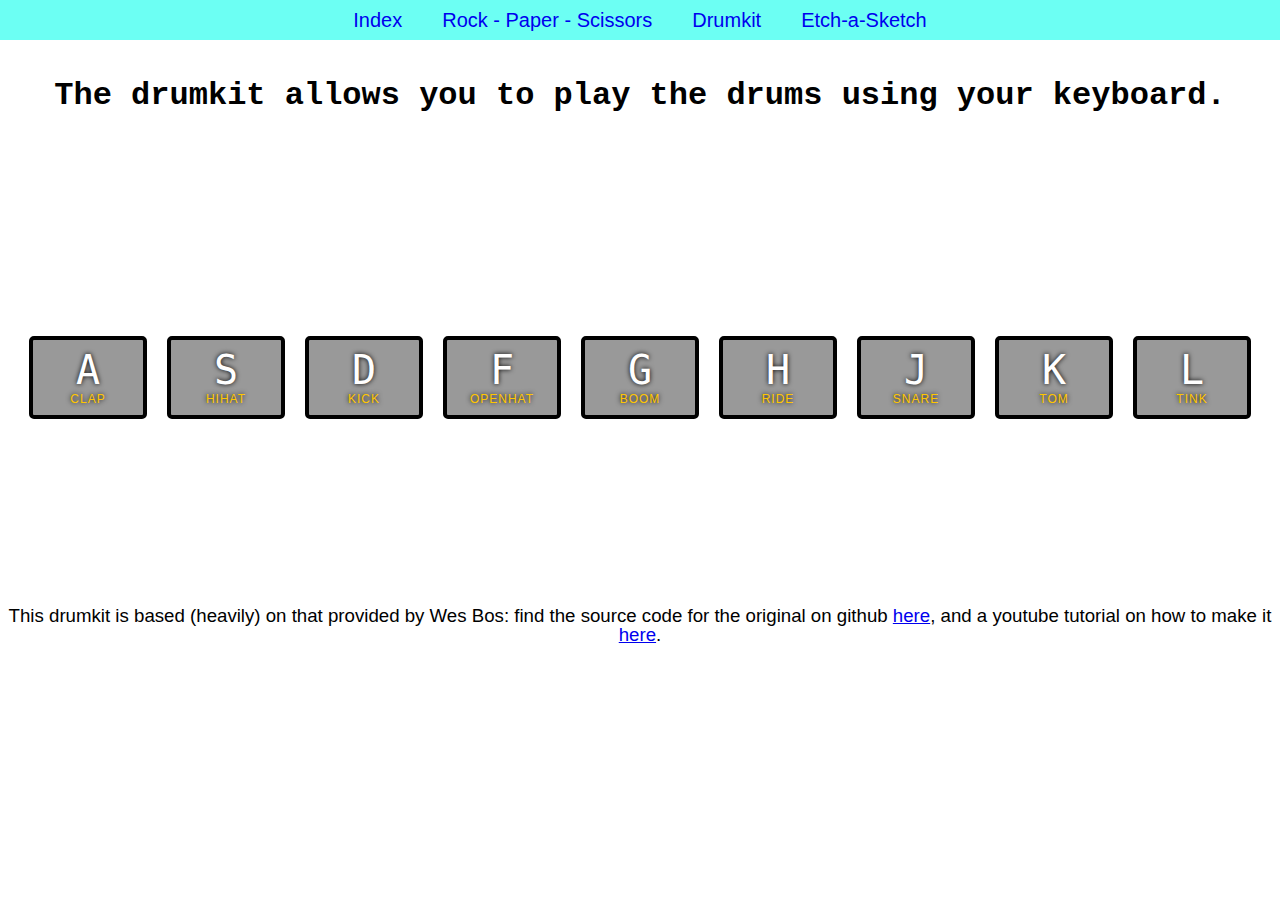
==== Drumkit/drumkit.html @ 2bddf5a8 "Addition of sites for etch-a-sketch, rock-paper-scissors and drumkit" ====
<!DOCTYPE html>
<html lang="en">
<head>
  <meta charset="UTF-8">
  <title>Drumkit</title>
  <link rel="stylesheet" type="text/css" href="../reset.css">
  <link rel="stylesheet" type="text/css" href="../Style.css">
  <link rel="stylesheet" type="text/css" href="style.css">
</head>
<body>

  <div class="navbar">
    <!-- Banner at top of page that stays visible-->
    <a href="../index.html" >Index</a>
    <a href="../Rock/rock.html" >Rock - Paper - Scissors</a>
    <a href="../Drumkit/drumkit.html" >Drumkit</a>
    <a href="../Etch-a-Sketch/sketch.html" >Etch-a-Sketch</a>
  </div>

  <h1>The drumkit allows you to play the drums using your keyboard.</h1>

  <div class="keys">
    <div data-key="65" class="key">
      <kbd>A</kbd>
      <span class="sound">clap</span>
    </div>
    <div data-key="83" class="key">
      <kbd>S</kbd>
      <span class="sound">hihat</span>
    </div>
    <div data-key="68" class="key">
      <kbd>D</kbd>
      <span class="sound">kick</span>
    </div>
    <div data-key="70" class="key">
      <kbd>F</kbd>
      <span class="sound">openhat</span>
    </div>
    <div data-key="71" class="key">
      <kbd>G</kbd>
      <span class="sound">boom</span>
    </div>
    <div data-key="72" class="key">
      <kbd>H</kbd>
      <span class="sound">ride</span>
    </div>
    <div data-key="74" class="key">
      <kbd>J</kbd>
      <span class="sound">snare</span>
    </div>
    <div data-key="75" class="key">
      <kbd>K</kbd>
      <span class="sound">tom</span>
    </div>
    <div data-key="76" class="key">
      <kbd>L</kbd>
      <span class="sound">tink</span>
    </div>
  </div>

  <div class="info">
    <p>This drumkit is based (heavily) on that provided by Wes Bos:
    find the source code for the original on github <a href="https://github.com/wesbos/JavaScript30">here</a>, 
      and a youtube tutorial on how to make it <a href="https://www.youtube.com/watch?v=VuN8qwZoego">here</a>.</p>
  </div>

  <audio data-key="65" src="sounds/clap.wav"></audio>
  <audio data-key="83" src="sounds/hihat.wav"></audio>
  <audio data-key="68" src="sounds/kick.wav"></audio>
  <audio data-key="70" src="sounds/openhat.wav"></audio>
  <audio data-key="71" src="sounds/boom.wav"></audio>
  <audio data-key="72" src="sounds/ride.wav"></audio>
  <audio data-key="74" src="sounds/snare.wav"></audio>
  <audio data-key="75" src="sounds/tom.wav"></audio>
  <audio data-key="76" src="sounds/tink.wav"></audio>

<script>


  function playSound(e){
    const audio = document.querySelector(`audio[data-key="${e.keyCode}"]`);
    const key = document.querySelector(`.key[data-key="${e.keyCode}"]`);
    
    if (!audio) return; //stop the function from running 
    audio.currentTime = 0; // resets audio to start if it is already playing
    audio.play();
    key.classList.add('playing');
  }

  function removeTransition(e) {
    if (e.propertyName !== 'transform') return; // skip events other than the transform 
    e.target.classList.remove('playing');
  };
  
  window.addEventListener('keydown', playSound);

  const keys = document.querySelectorAll(".key");
  keys.forEach(key => key.addEventListener('transitionend', removeTransition));

</script>


</body>
</html>
---- Style.css ----
html, body{
  height: 100%;
  background-color: white;
  }

.container{
  top: 0px;
  min-width: 100%;
  min-height: 100%;
  background-color: white;
}

.button{
  display: block;
  border-radius: 10px;
  font-family: Verdana, Geneva, Tahoma, sans-serif;
  font-size: 20px;
  min-height: 100px;
  text-align: center;
  vertical-align: middle;
  text-decoration: none;
  padding: 3%;
  border: 1px solid black;
  margin: 10px;
  background-color: lightblue;

}

/* The navigation bar */
.navbar{
  position: block;
  display: flex;
  flex-wrap: wrap;
  flex: 1;
  flex-direction: row;
  justify-content: center;
  align-content: stretch;
  top: 3px;
  left: 1%;
  margin: 0;
  width: 100%;
  height: auto;
  z-index: 15;
  background-color: rgb(108, 255, 243);
}

/* Links inside the navbar */
.navbar a{

  padding: 10px 20px;     /*  10px top & bottom, 20px at sides */
  border:none;
  text-align: center;
  text-decoration: none;
  background-color: rgb(108, 255, 243);
  font-family: Verdana, Geneva, Tahoma, sans-serif;
  font-size: 20px;
}

.navbar a:hover{
  background-color: rgb(108, 184, 255);
}

h1{
  font-family: 'Courier New', Courier, monospace;
  font-size: 24pt;
  text-align: center;
  margin: 20px;
  padding: 20px;
}

p{
  margin: 5px;
  text-align: center;
  font-family: Verdana, Geneva, Tahoma, sans-serif;
  font-size: 14pt;
}
---- Drumkit/style.css ----
html {
  font-size: 10px;
  background: white; /*url(http://i.imgur.com/b9r5sEL.jpg) bottom center;*/
  background-size: cover;
}

body,html {
  margin: 0;
  padding: 0;
  font-family: sans-serif;
}

.keys {
  display: flex;
  flex: 1;
  min-height: 50vh;
  align-items: center;
  justify-content: center;
}

.key {
  border: .4rem solid black;
  border-radius: .5rem;
  margin: 1rem;
  font-size: 1.5rem;
  padding: 1rem .5rem;
  transition: all .07s ease;
  width: 10rem;
  text-align: center;
  color: white;
  background: rgba(0,0,0,0.4);
  text-shadow: 0 0 .5rem black;
}

.playing {
  transform: scale(1.3);
  border-color: #ffc600;
  box-shadow: 0 0 1rem #ffc600;
}

kbd {
  display: block;
  font-size: 4rem;
}

.sound {
  font-size: 1.2rem;
  text-transform: uppercase;
  letter-spacing: .1rem;
  color: #ffc600;
}
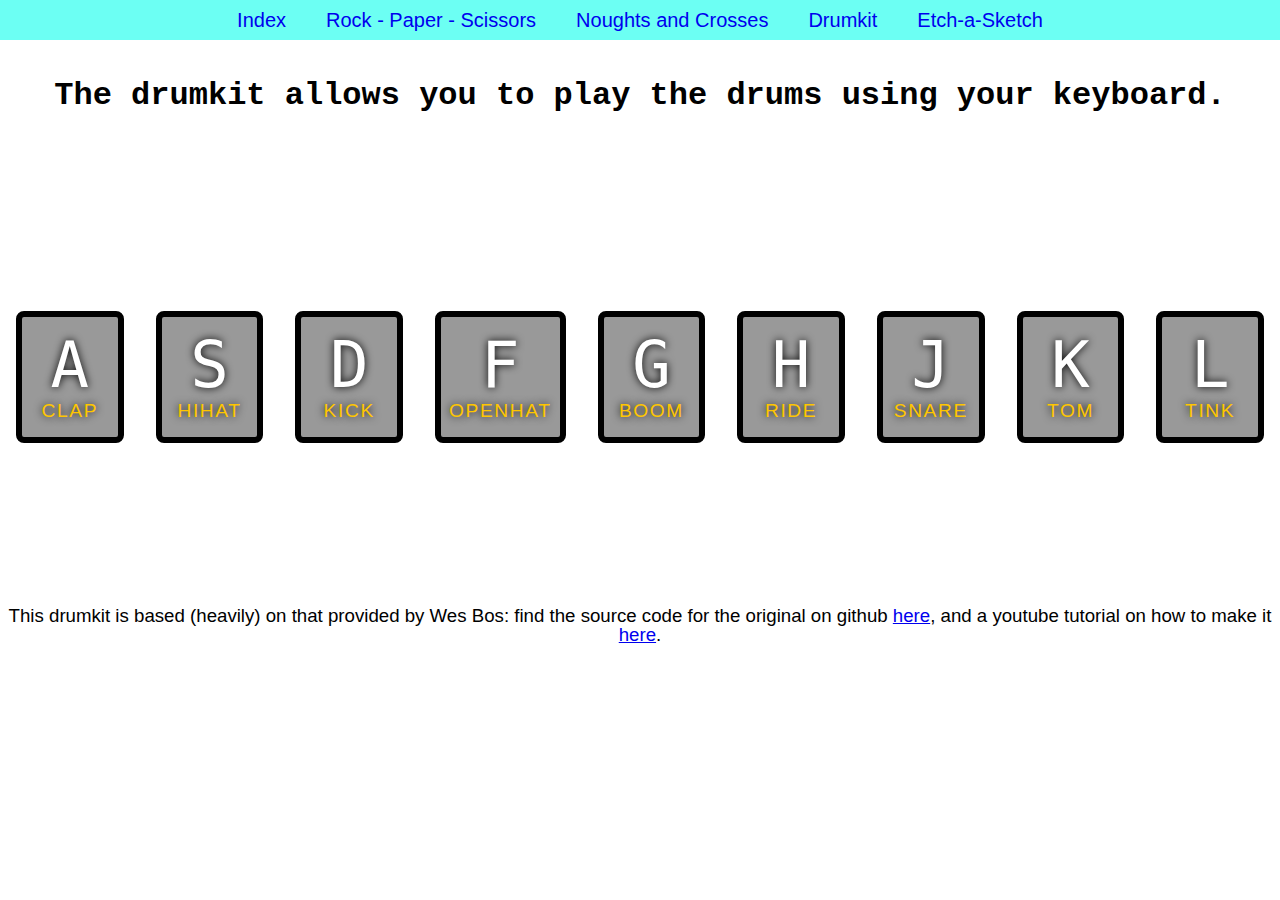
==== commit 54ed0479: "Drumkit header corrected, unnecessary font-size removed from css. CSS file renamed." ====
--- a/Drumkit/drumkit.html
+++ b/Drumkit/drumkit.html
@@ -5,7 +5,7 @@
   <title>Drumkit</title>
   <link rel="stylesheet" type="text/css" href="../reset.css">
   <link rel="stylesheet" type="text/css" href="../Style.css">
-  <link rel="stylesheet" type="text/css" href="style.css">
+  <link rel="stylesheet" type="text/css" href="drumkit_style.css">
 </head>
 <body>
 
@@ -13,6 +13,7 @@
     <!-- Banner at top of page that stays visible-->
     <a href="../index.html" >Index</a>
     <a href="../Rock/rock.html" >Rock - Paper - Scissors</a>
+    <a href="../Noughts-Crosses/noughts-crosses.html" >Noughts and Crosses</a>
     <a href="../Drumkit/drumkit.html" >Drumkit</a>
     <a href="../Etch-a-Sketch/sketch.html" >Etch-a-Sketch</a>
   </div>
@@ -74,30 +75,7 @@
   <audio data-key="75" src="sounds/tom.wav"></audio>
   <audio data-key="76" src="sounds/tink.wav"></audio>
 
-<script>
-
-
-  function playSound(e){
-    const audio = document.querySelector(`audio[data-key="${e.keyCode}"]`);
-    const key = document.querySelector(`.key[data-key="${e.keyCode}"]`);
-    
-    if (!audio) return; //stop the function from running 
-    audio.currentTime = 0; // resets audio to start if it is already playing
-    audio.play();
-    key.classList.add('playing');
-  }
-
-  function removeTransition(e) {
-    if (e.propertyName !== 'transform') return; // skip events other than the transform 
-    e.target.classList.remove('playing');
-  };
-  
-  window.addEventListener('keydown', playSound);
-
-  const keys = document.querySelectorAll(".key");
-  keys.forEach(key => key.addEventListener('transitionend', removeTransition));
-
-</script>
+<script src="drumkit.js"></script>
 
 
 </body>
--- a/Drumkit/drumkit_style.css
+++ b/Drumkit/drumkit_style.css
@@ -0,0 +1,52 @@
+html {
+  background: white;
+  background-size: cover;
+}
+
+body,html {
+  margin: 0;
+  padding: 0;
+  font-family: sans-serif;
+}
+
+.keys {
+  display: flex;
+  flex: 1;
+  min-height: 50vh;
+  align-items: center;
+  justify-content: center;
+}
+
+.key {
+  border: .4rem solid black;
+  border-radius: .5rem;
+  margin: 1rem;
+  font-size: 1.5rem;
+  padding: 1rem .5rem;
+  transition: all .07s ease;
+  width: 10rem;
+  text-align: center;
+  color: white;
+  background: rgba(0,0,0,0.4);
+  text-shadow: 0 0 .5rem black;
+}
+
+.playing {
+  transform: scale(1.3);
+  border-color: #ffc600;
+  box-shadow: 0 0 1rem #ffc600;
+}
+
+kbd {
+  display: block;
+  font-size: 4rem;
+}
+
+.sound {
+  font-size: 1.2rem;
+  text-transform: uppercase;
+  letter-spacing: .1rem;
+  color: #ffc600;
+}
+
+
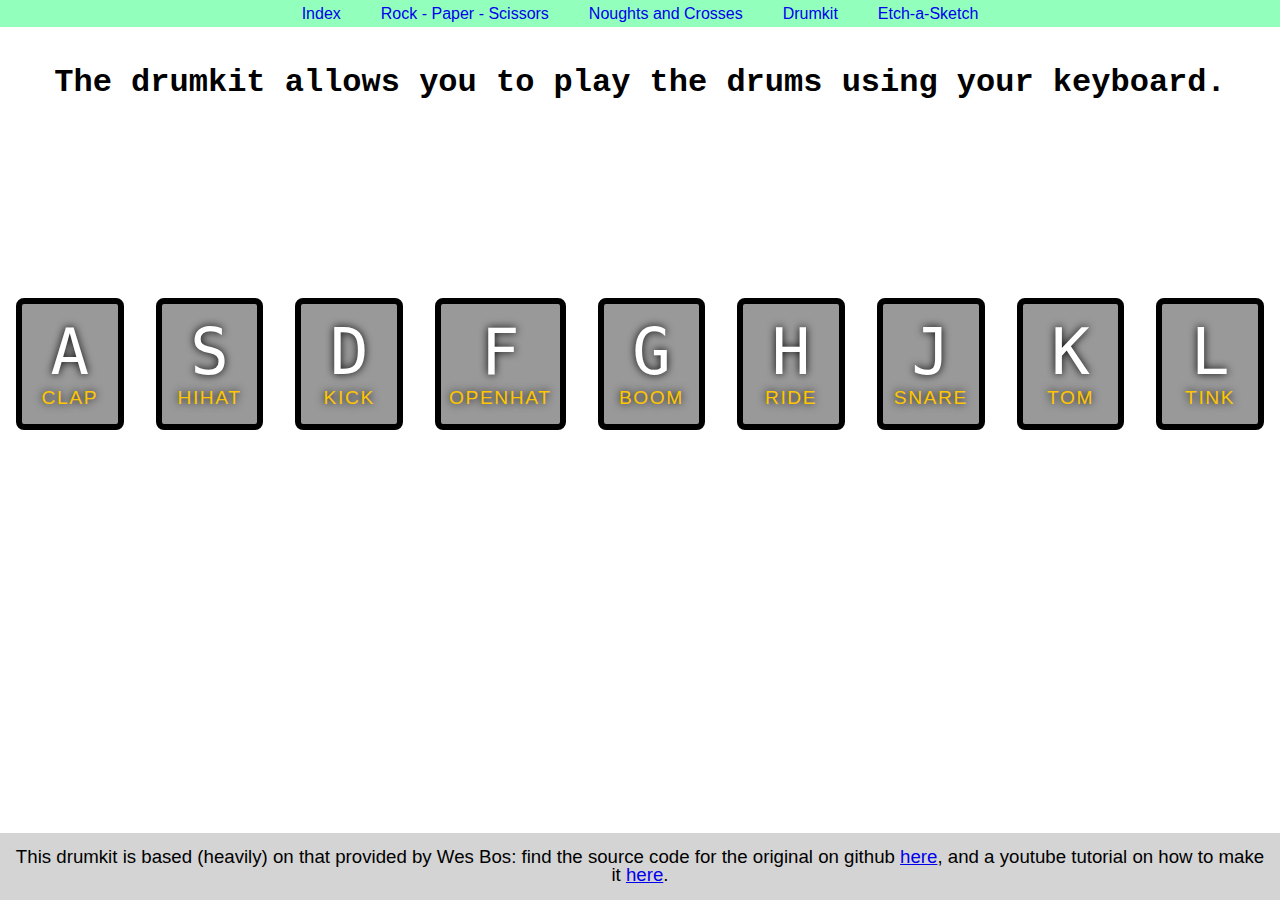
==== commit cef094e4: "Footers made absolute, etch-a-sketch default size set to 50." ====
--- a/Drumkit/drumkit.html
+++ b/Drumkit/drumkit.html
@@ -59,7 +59,7 @@
     </div>
   </div>
 
-  <div class="info">
+  <div class="footer">
     <p>This drumkit is based (heavily) on that provided by Wes Bos:
     find the source code for the original on github <a href="https://github.com/wesbos/JavaScript30">here</a>, 
       and a youtube tutorial on how to make it <a href="https://www.youtube.com/watch?v=VuN8qwZoego">here</a>.</p>
--- a/Style.css
+++ b/Style.css
@@ -8,58 +8,56 @@
 .container{
   top: 0px;
   min-width: 100%;
-  min-height: 100%;
   background-color: white;
-}
-
-.button{
-  display: block;
-  border-radius: 10px;
-  font-family: Verdana, Geneva, Tahoma, sans-serif;
-  font-size: 20px;
-  min-height: 100px;
-  text-align: center;
-  vertical-align: middle;
-  text-decoration: none;
-  padding: 3%;
-  border: 1px solid black;
-  margin: 10px;
-  background-color: lightblue;
-
 }
 
 /* The navigation bar */
 .navbar{
-  position: block;
   display: flex;
+  flex-direction: row;
   flex-wrap: wrap;
-  flex: 1;
-  flex-direction: row;
   justify-content: center;
-  align-content: stretch;
-  top: 3px;
-  left: 1%;
   margin: 0;
   width: 100%;
   height: auto;
-  z-index: 15;
-  background-color: rgb(108, 255, 243);
+  /*border: 2px solid blue;*/
+  background-color: rgb(147, 255, 188);
+
+}
+
+.navbar a:hover{
+  background-color: rgb(89, 219, 128);
 }
 
 /* Links inside the navbar */
 .navbar a{
-
-  padding: 10px 20px;     /*  10px top & bottom, 20px at sides */
-  border:none;
+  /*border: 1px solid black;*/
+  padding: 0 20px;
+  width: auto;
+  height: 100%;
+  line-height: 170%;
+  white-space: nowrap;
   text-align: center;
+  background-color: rgb(147, 255, 188);
   text-decoration: none;
-  background-color: rgb(108, 255, 243);
-  font-family: Verdana, Geneva, Tahoma, sans-serif;
-  font-size: 20px;
+  font-family: "Calibri", sans-serif;
 }
 
-.navbar a:hover{
-  background-color: rgb(108, 184, 255);
+.footer{
+  display: flex;
+  flex-direction: column;
+  justify-content: center;
+  position: absolute;
+  bottom: 0px;
+  width: 100%;
+  background-color: rgb(212, 212, 212);
+  height: auto;
+  margin-top: 40px;
+  margin-bottom: 0;
+}
+
+.footer p{
+  padding: 10px;
 }
 
 h1{
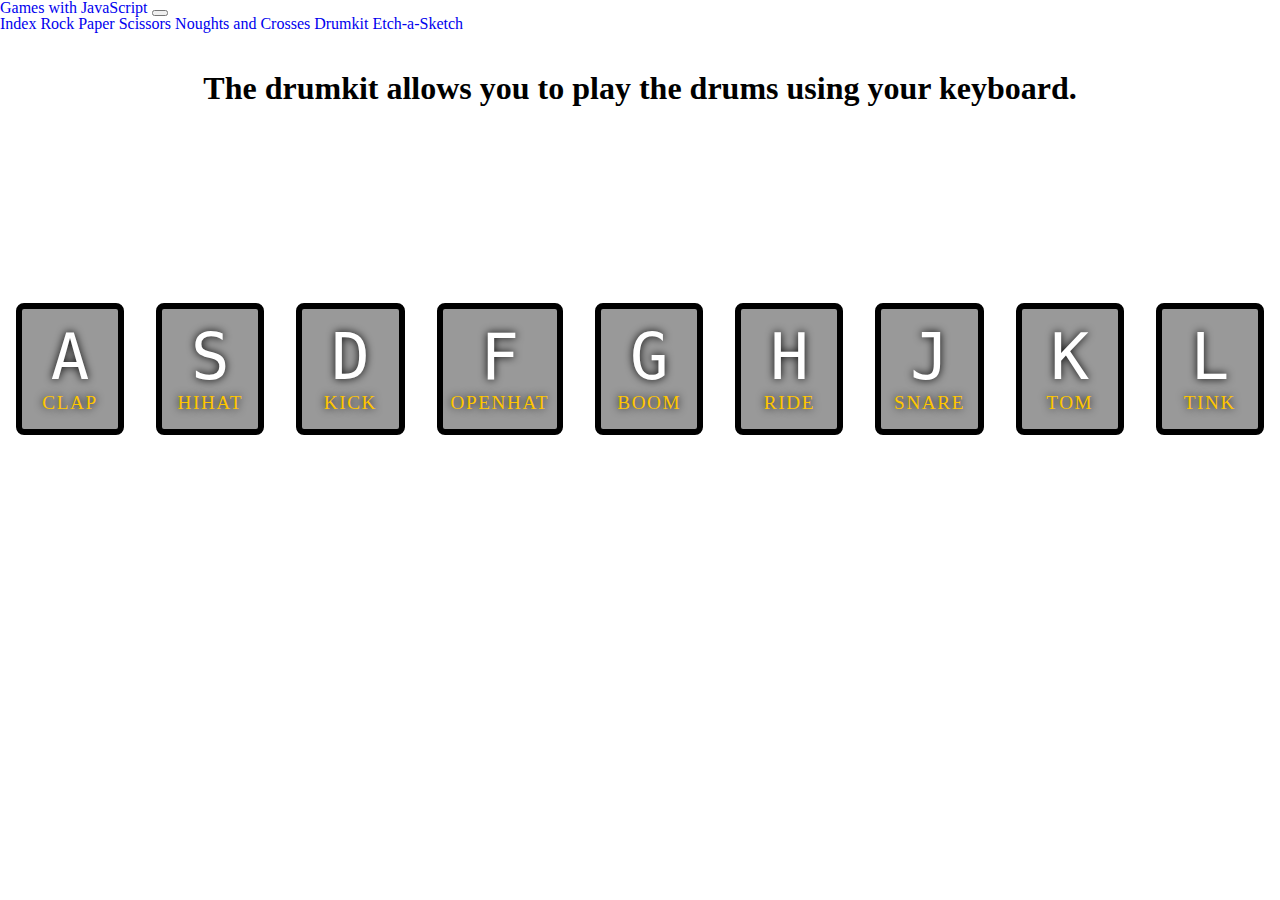
==== commit 1d8b42f1: "Navbars and footers set to consistent bootstrap styles" ====
--- a/Drumkit/drumkit.html
+++ b/Drumkit/drumkit.html
@@ -4,20 +4,33 @@
   <meta charset="UTF-8">
   <title>Drumkit</title>
   <link rel="stylesheet" type="text/css" href="../reset.css">
+  <!-- Bootstrap -->
+  <link href="https://cdn.jsdelivr.net/npm/bootstrap@5.1.3/dist/css/bootstrap.min.css" rel="stylesheet" integrity="sha384-1BmE4kWBq78iYhFldvKuhfTAU6auU8tT94WrHftjDbrCEXSU1oBoqyl2QvZ6jIW3" crossorigin="anonymous">
+  <script src="https://cdn.jsdelivr.net/npm/bootstrap@5.1.3/dist/js/bootstrap.bundle.min.js" integrity="sha384-ka7Sk0Gln4gmtz2MlQnikT1wXgYsOg+OMhuP+IlRH9sENBO0LRn5q+8nbTov4+1p" crossorigin="anonymous"></script>
   <link rel="stylesheet" type="text/css" href="../Style.css">
   <link rel="stylesheet" type="text/css" href="drumkit_style.css">
 </head>
 <body>
 
-  <div class="navbar">
-    <!-- Banner at top of page that stays visible-->
-    <a href="../index.html" >Index</a>
-    <a href="../Rock/rock.html" >Rock - Paper - Scissors</a>
-    <a href="../Noughts-Crosses/noughts-crosses.html" >Noughts and Crosses</a>
-    <a href="../Drumkit/drumkit.html" >Drumkit</a>
-    <a href="../Etch-a-Sketch/sketch.html" >Etch-a-Sketch</a>
-  </div>
+  <nav class="navbar navbar-expand-lg navbar-dark bg-dark">
+    <div class="container-fluid">
+      <a class="navbar-brand" href="#">Games with JavaScript</a>
+      <button class="navbar-toggler" type="button" data-bs-toggle="collapse" data-bs-target="#navbarNavAltMarkup" aria-controls="navbarNavAltMarkup" aria-expanded="false" aria-label="Toggle navigation">
+        <span class="navbar-toggler-icon"></span>
+      </button>
+      <div class="collapse navbar-collapse" id="navbarNavAltMarkup">
+        <div class="navbar-nav">
+          <a class="nav-link" aria-current="page" href="../index.html">Index</a>
+          <a class="nav-link" href="../Rock/rock.html">Rock Paper Scissors</a>
+          <a class="nav-link" href="../Noughts-Crosses/noughts-crosses.html">Noughts and Crosses</a>
+          <a class="nav-link active" aria-current="page" href="../Drumkit/drumkit.html">Drumkit</a>
+          <a class="nav-link" href="../Etch-a-Sketch/sketch.html">Etch-a-Sketch</a>
+        </div>
+      </div>
+    </div>
+  </nav>
 
+    <main>
   <h1>The drumkit allows you to play the drums using your keyboard.</h1>
 
   <div class="keys">
@@ -59,11 +72,12 @@
     </div>
   </div>
 
-  <div class="footer">
-    <p>This drumkit is based (heavily) on that provided by Wes Bos:
-    find the source code for the original on github <a href="https://github.com/wesbos/JavaScript30">here</a>, 
-      and a youtube tutorial on how to make it <a href="https://www.youtube.com/watch?v=VuN8qwZoego">here</a>.</p>
-  </div>
+  </main>
+  <footer class="footer mt-auto py-1 bg-dark">
+    <p>Source code for this game can be found at 
+      <a href="https://github.com/Quargle/Games">https://github.com/Quargle/Games</a>
+    </p>
+  </footer>
 
   <audio data-key="65" src="sounds/clap.wav"></audio>
   <audio data-key="83" src="sounds/hihat.wav"></audio>
--- a/Style.css
+++ b/Style.css
@@ -3,6 +3,8 @@
 html, body{
   height: 100%;
   background-color: white;
+  display: flex;
+  flex-direction: column;
   }
 
 .container{
@@ -11,38 +13,15 @@
   background-color: white;
 }
 
-/* The navigation bar */
-.navbar{
-  display: flex;
-  flex-direction: row;
-  flex-wrap: wrap;
+.navbar-collapse {
   justify-content: center;
-  margin: 0;
-  width: 100%;
-  height: auto;
-  /*border: 2px solid blue;*/
-  background-color: rgb(147, 255, 188);
-
 }
 
-.navbar a:hover{
-  background-color: rgb(89, 219, 128);
+a {
+  text-decoration: none;
 }
 
-/* Links inside the navbar */
-.navbar a{
-  /*border: 1px solid black;*/
-  padding: 0 20px;
-  width: auto;
-  height: 100%;
-  line-height: 170%;
-  white-space: nowrap;
-  text-align: center;
-  background-color: rgb(147, 255, 188);
-  text-decoration: none;
-  font-family: "Calibri", sans-serif;
-}
-
+/*
 .footer{
   display: flex;
   flex-direction: column;
@@ -54,14 +33,16 @@
   height: auto;
   margin-top: 40px;
   margin-bottom: 0;
+  text-decoration: none;
 }
+*/
 
-.footer p{
-  padding: 10px;
+.footer p, .footer a {
+ color: #fff;
 }
 
 h1{
-  font-family: 'Courier New', Courier, monospace;
+  font-family: var(--bs-body-font-family);
   font-size: 24pt;
   text-align: center;
   margin: 20px;
--- a/Drumkit/drumkit_style.css
+++ b/Drumkit/drumkit_style.css
@@ -1,13 +1,4 @@
-html {
-  background: white;
-  background-size: cover;
-}
 
-body,html {
-  margin: 0;
-  padding: 0;
-  font-family: sans-serif;
-}
 
 .keys {
   display: flex;
